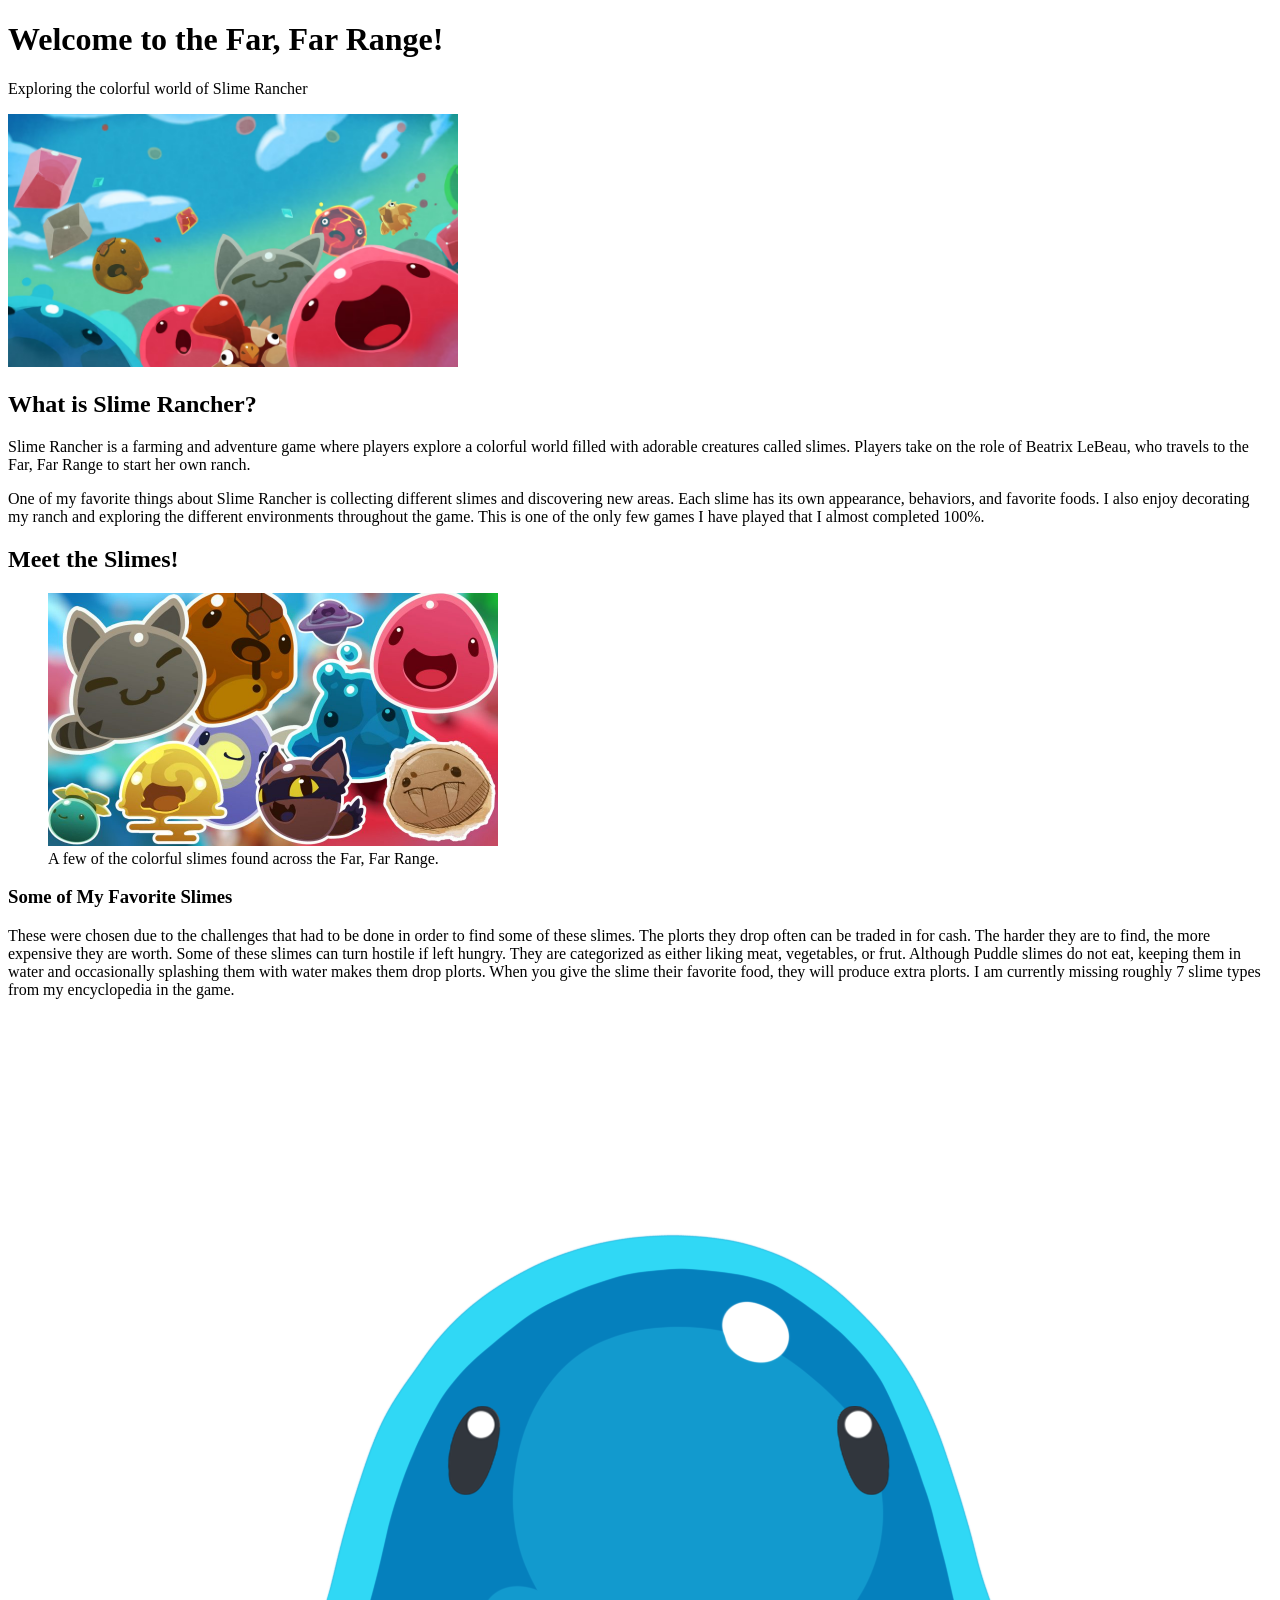
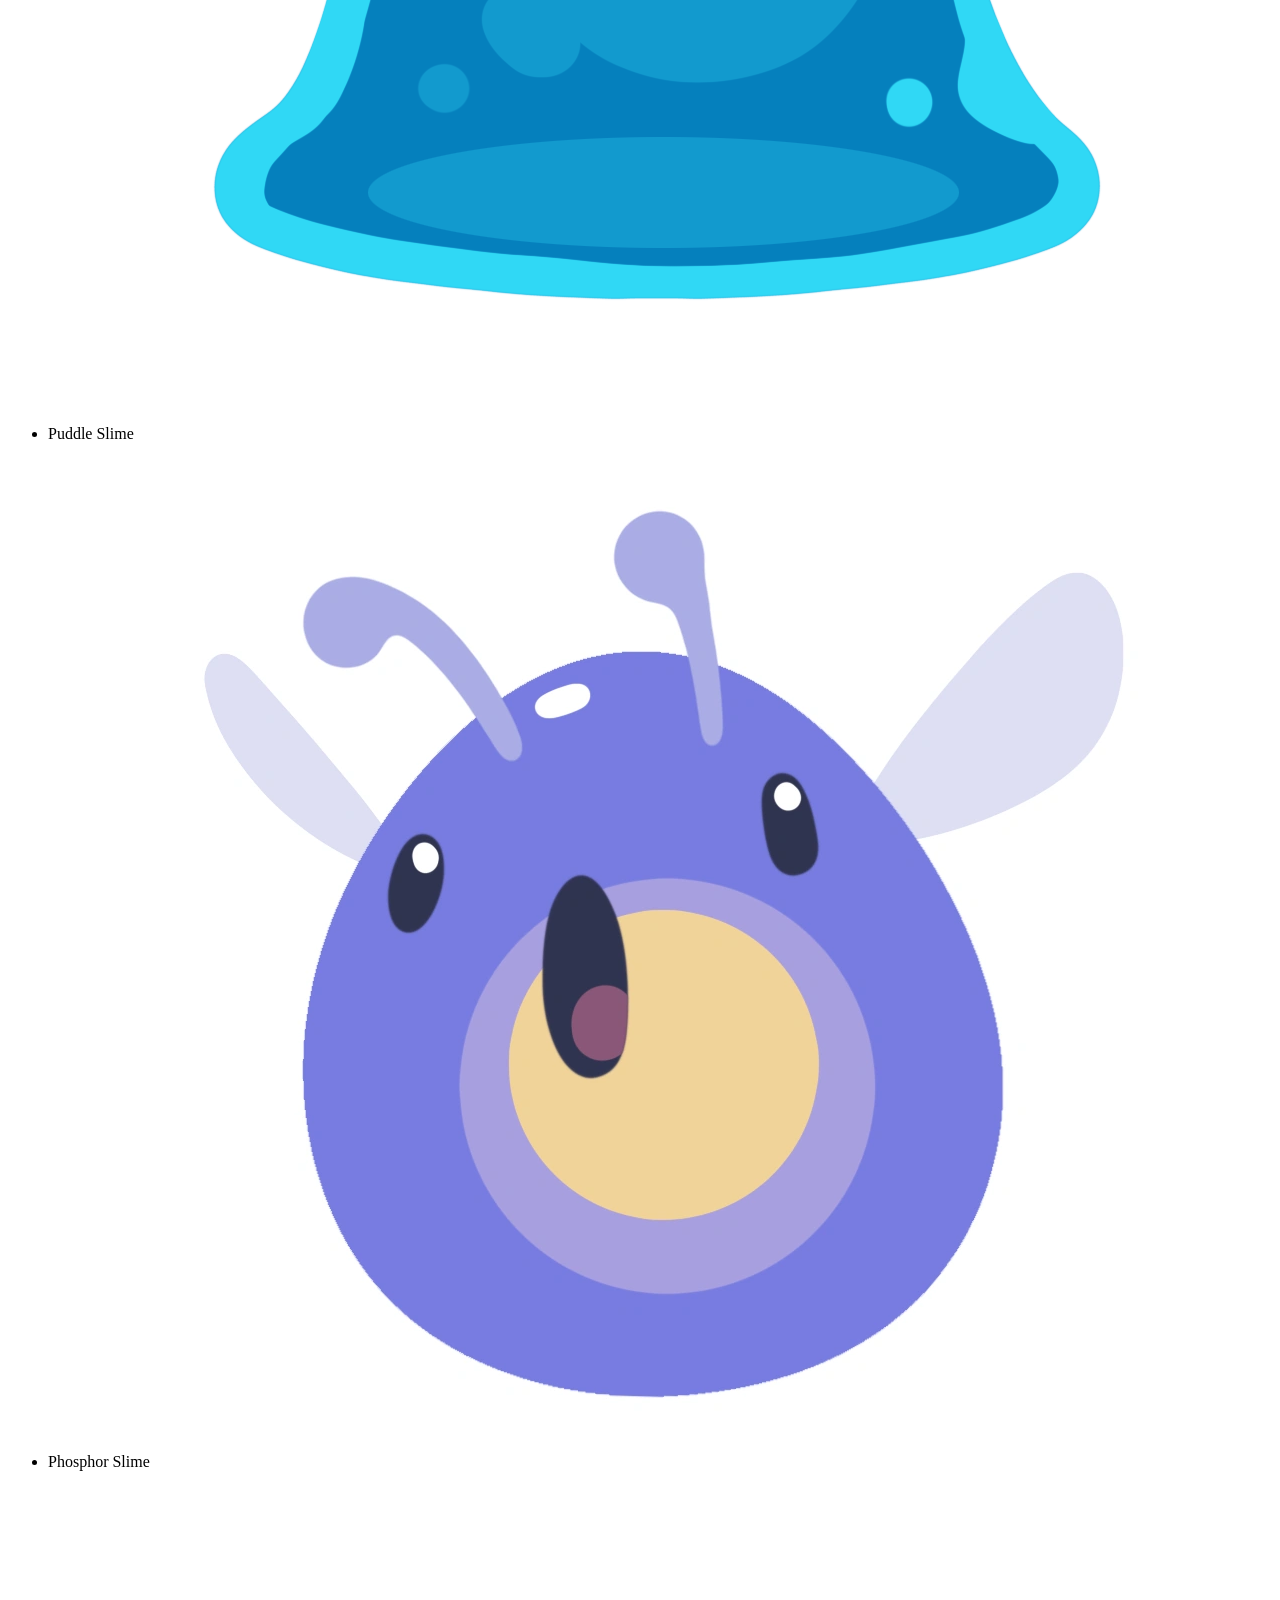
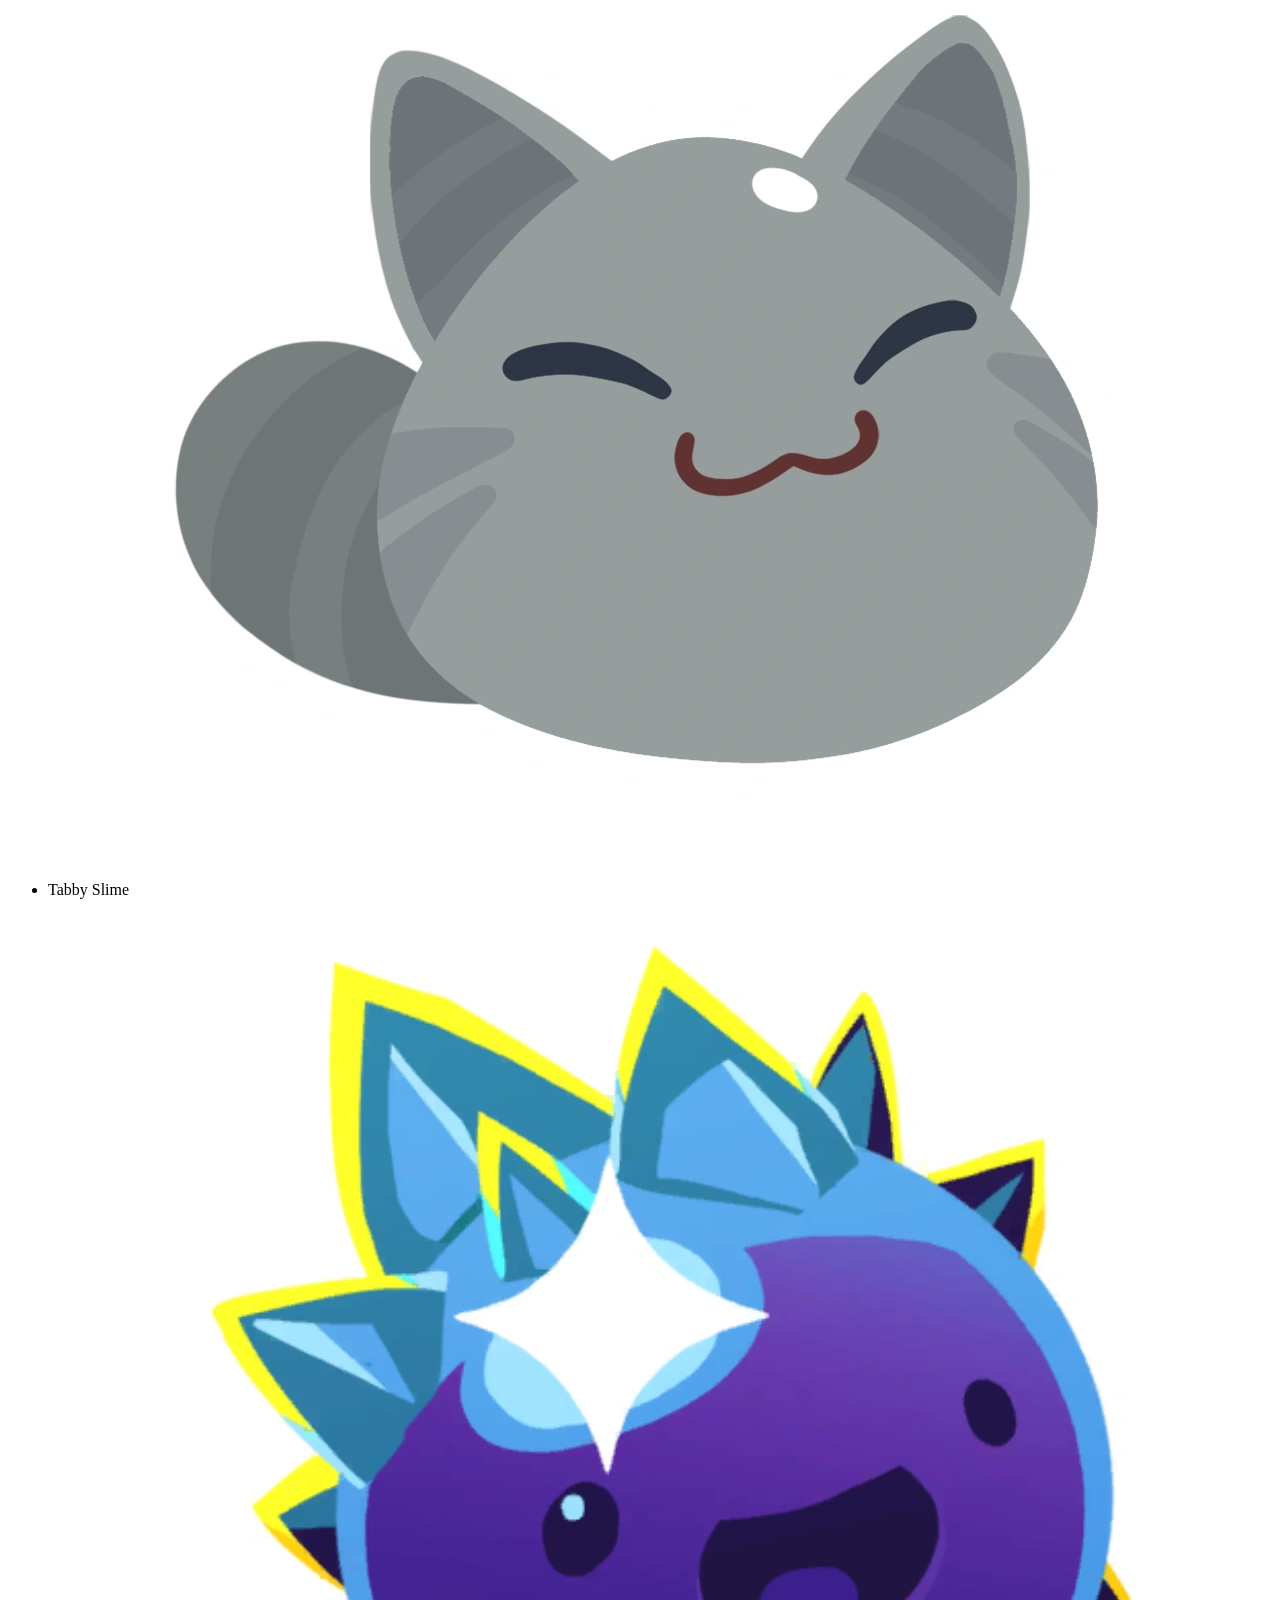
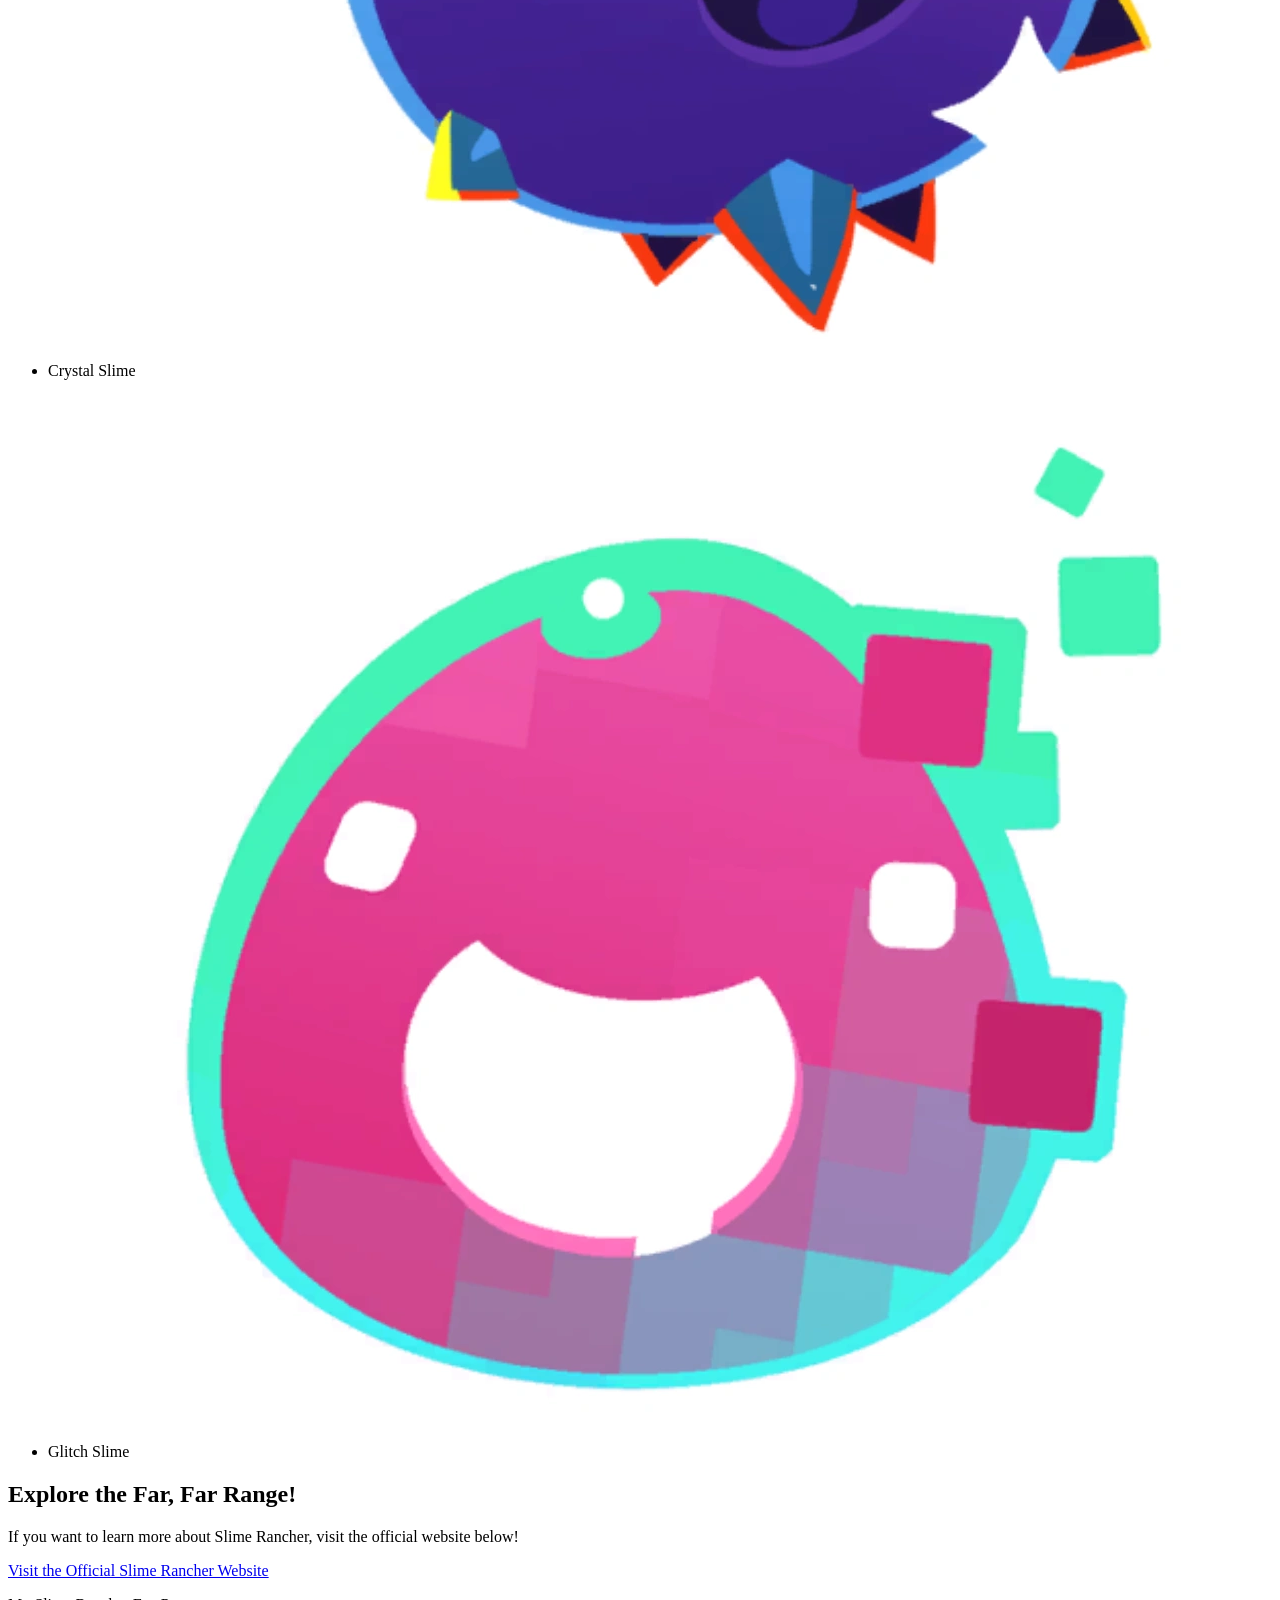
==== slimerancher-module3/slimeindex-module3.html @ e1f4f5f4 "Rename slimeindex-2.html to slimeindex-module3.html" ====
<!DOCTYPE html>
<html lang="en">
<head>
    <meta charset="UTF-8">
    <title>Slime Rancher</title>
    <link rel="stylesheet" href="slimestyle.css">
</head>

<body>
    <header>
        <h1>Welcome to the Far, Far Range!</h1>
        <p class="highlight">
            Exploring the colorful world of Slime Rancher
        </p>
    <a href="https://www.slimerancher.com/"
   class="logo-link">
    <img src="slimelogo.jpeg"
         alt="Slime Rancher logo - visit the official website"
         width="450"
         class="header-image">
</a>
    </header>
    <main>
        <h2>What is Slime Rancher?</h2>

        <p>
            Slime Rancher is a farming and adventure game
            where players explore a colorful world filled
            with adorable creatures called slimes. Players
            take on the role of Beatrix LeBeau, who travels
            to the Far, Far Range to start her own ranch.
        </p>

        <p>
            One of my favorite things about Slime Rancher
            is collecting different slimes and discovering
            new areas. Each slime has its own appearance,
            behaviors, and favorite foods. I also enjoy
            decorating my ranch and exploring the different
            environments throughout the game. This is one of 
            the only few games I have played that I almost completed 100%.
        </p>

        <h2>Meet the Slimes!</h2>
       
    <figure class="slime-figure">
        <img src="slimesgroup.jpg"
         alt="a group of colorful slimes from Slime Rancher"
         width="450">

    <figcaption>
        A few of the colorful slimes found across the Far, Far Range.
    </figcaption>
</figure>


        <div id="favorites">
            <h3>Some of My Favorite Slimes</h3>
        <p>
            These were chosen due to the challenges that had to be done in 
            order to find some of these slimes.
            The plorts they drop often can be traded in for cash. 
            The harder they are to find, the more expensive 
            they are worth. Some of these slimes can turn hostile if left hungry. 
            They are categorized as either liking meat, vegetables, or frut.
            Although Puddle slimes do not eat, keeping them in water and occasionally 
            splashing them with water makes them drop plorts. 
            When you give the slime their favorite food, they will produce extra plorts. 
            I am currently missing roughly 7 slime types from my 
            encyclopedia in the game.
        </p>    
<ul>
    <li>
        Puddle Slime
        <img src="Puddle.png" alt="Puddle Slime"
             class="slime-photo">
    </li>

    <li>
        Phosphor Slime
        <img src="Phosphor.png" alt="Phosphor Slime"
             class="slime-photo">
    </li>

    <li>
        Tabby Slime
        <img src="Tabby.png" alt="Tabby Slime"
             class="slime-photo">
    </li>

    <li>
        Crystal Slime
        <img src="Crystal.png" alt="Crystal Slime"
             class="slime-photo">
    </li>

    <li>
        Glitch Slime
        <img src="Glitch.png" alt="Glitch Slime"
             class="slime-photo">
    </li>
</ul>

        </div>

        <h2>Explore the Far, Far Range!</h2>

        <p>
            If you want to learn more about Slime Rancher,
            visit the official website below!
        </p>

        <p>
            <a href="https://www.slimerancher.com/">
                Visit the Official Slime Rancher Website
            </a>
        </p>
    </main>

    <footer>
        <p>My Slime Rancher Fan Page</p>
    </footer>
</body>
</html>
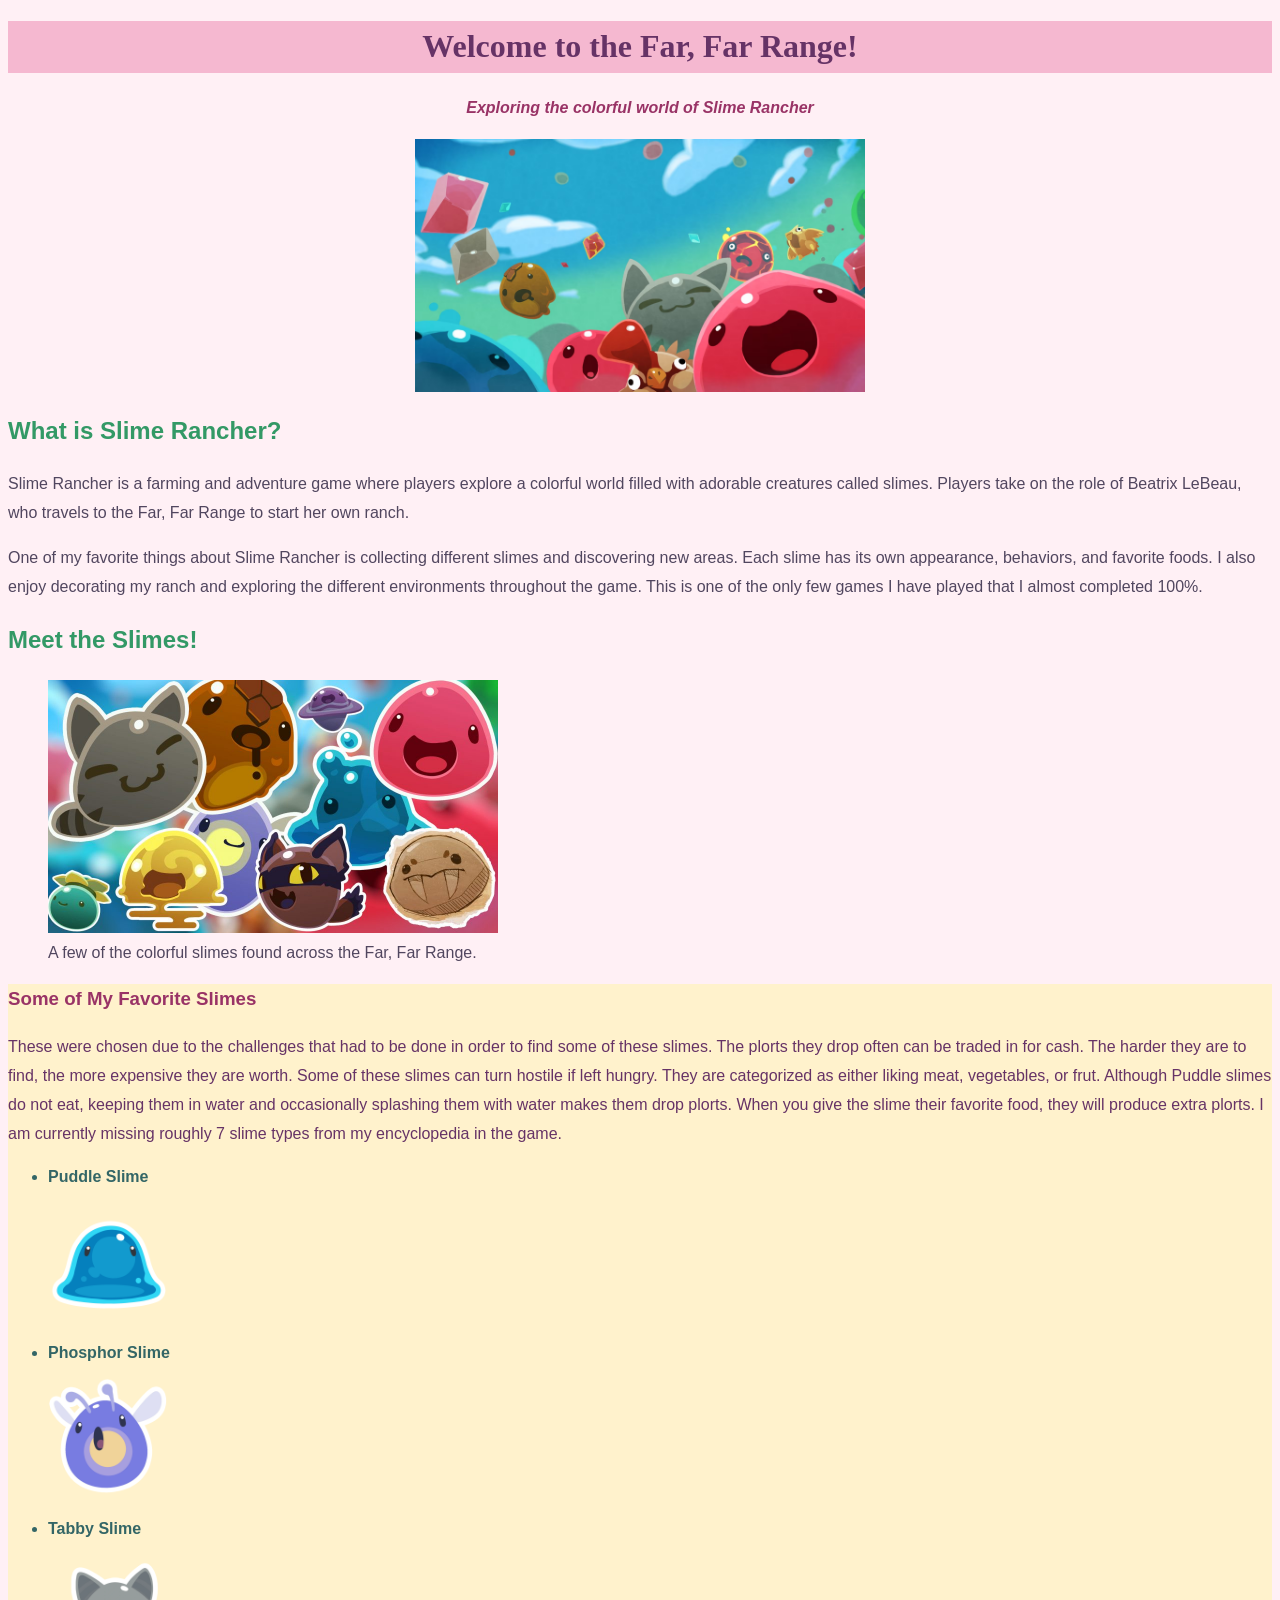
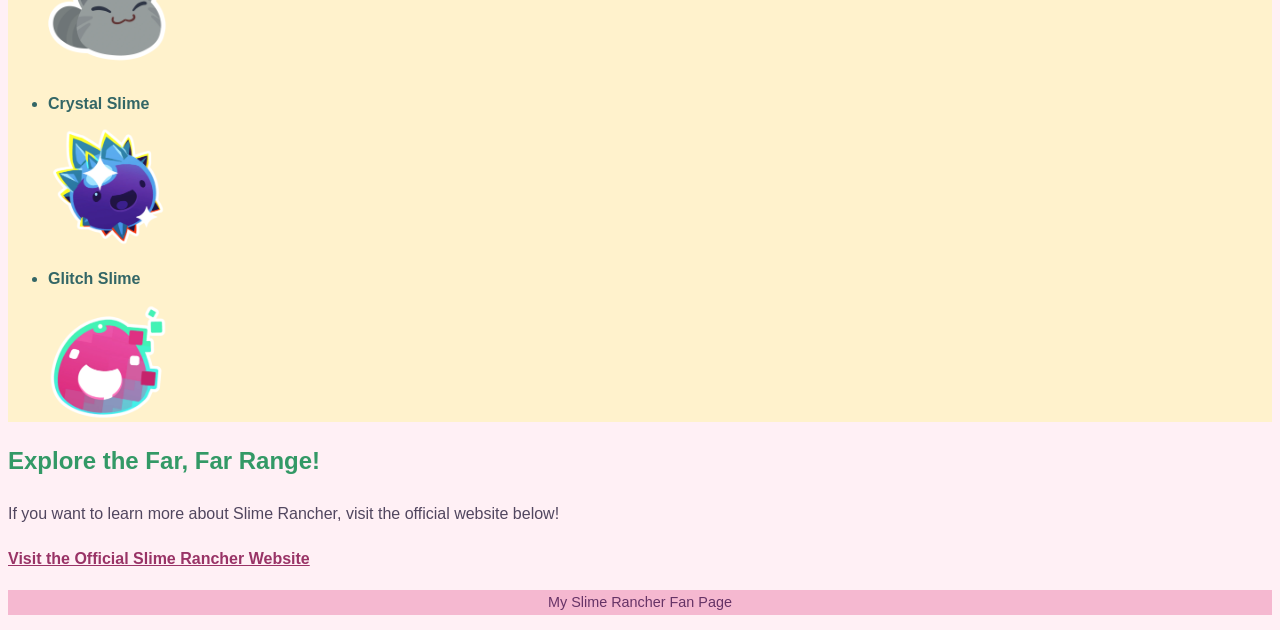
==== commit d0919b89: "Update stylesheet link for module 3" ====
--- a/slimerancher-module3/slimeindex-module3.html
+++ b/slimerancher-module3/slimeindex-module3.html
@@ -3,7 +3,7 @@
 <head>
     <meta charset="UTF-8">
     <title>Slime Rancher</title>
-    <link rel="stylesheet" href="slimestyle.css">
+    <link rel="stylesheet" href="slimestyle-module3.css">
 </head>
 
 <body>
--- a/slimerancher-module3/slimestyle-module3.css
+++ b/slimerancher-module3/slimestyle-module3.css
@@ -0,0 +1,153 @@
+/* Element selector */
+body {
+    background-color: #FFF0F5;
+    color: #51465F;
+    font-family: Arial, Verdana, sans-serif;
+    font-size: 100%;
+    line-height: 1.6;
+}
+
+/* Main heading */
+h1 {
+    background-color: #F5B8D0;
+    color: #663366;
+    font-family: Georgia, "Times New Roman", serif;
+    font-size: 2em;
+    text-align: center;
+}
+
+/* Subheadings */
+h2 {
+    color: #339966;
+    font-size: 1.5em;
+}
+
+/* Class selector */
+.highlight {
+    color: #993366;
+    font-style: italic;
+    font-weight: bold;
+    text-align: center;
+}
+
+/* Paragraph styling */
+p {
+    font-size: 1em;
+    line-height: 1.8;
+}
+
+/* ID selector */
+#favorites {
+    background-color: #FFF2CC;
+    color: #663366;
+}
+
+/* Contextual selector */
+#favorites li {
+    color: #336666;
+    font-weight: bold;
+}
+
+/* CSS cascade demonstration */
+h3 {
+    color: #339966;
+}
+
+#favorites h3 {
+    color: #993366;
+}
+
+/* Link styling */
+a {
+    color: #993366;
+    font-weight: bold;
+    text-decoration: underline;
+}
+
+/* Footer styling */
+footer {
+    background-color: #F5B8D0;
+    color: #663366;
+    text-align: center;
+    font-size: 0.9em;
+}
+
+/* Slime images */
+.slime-photo {
+    display: block;
+    width: 120px;
+    height: auto;
+    margin-top: 10px;
+    margin-bottom: 20px;
+}
+/* Main header image */
+.header-image {
+    display: block;
+    margin-left: auto;
+    margin-right: auto;
+
+
+/* Module 3- Visual Effects */
+
+/* Gradient background */
+body {
+    background: linear-gradient(to bottom, #FFF0F5, #FFF2CC);
+}
+
+/* Background image */
+header {
+    background-image: url("slimesgroup.jpg");
+    background-size: cover;
+    background-position: center;
+    padding: 20px;
+    border-radius: 16px;
+}
+
+/* RGBA transparency */
+header h1, header .highlight {
+    background-color: rgba(255, 240, 245, 0.92);
+    border-radius: 12px;
+    padding: 10px;
+}
+
+/* Rounded corners and shadows */
+.header-image, .slime-figure img, .slime-photo {
+    border-radius: 14px;
+    max-width: 100%;
+    height: auto;
+    box-shadow: 0 4px 12px rgba(81, 70, 95, 0.22);
+}
+
+/* Center the clickable logo */
+.logo-link {
+    display: block;
+    width: fit-content;
+    max-width: 100%;
+    margin: 0 auto;
+}
+
+/* Decorative border */
+#favorites {
+    border: 2px solid #993366;
+    border-radius: 16px;
+    padding: 18px;
+}
+
+/* Image caption */
+.slime-figure {
+    margin: 20px 0;
+}
+
+.slime-figure figcaption {
+    font-style: italic;
+    color: #51465F;
+    margin-top: 8px;
+}
+
+/* Main content spacing */
+main {
+    max-width: 1000px;
+    margin: 0 auto;
+    padding: 12px;
+}
+}
